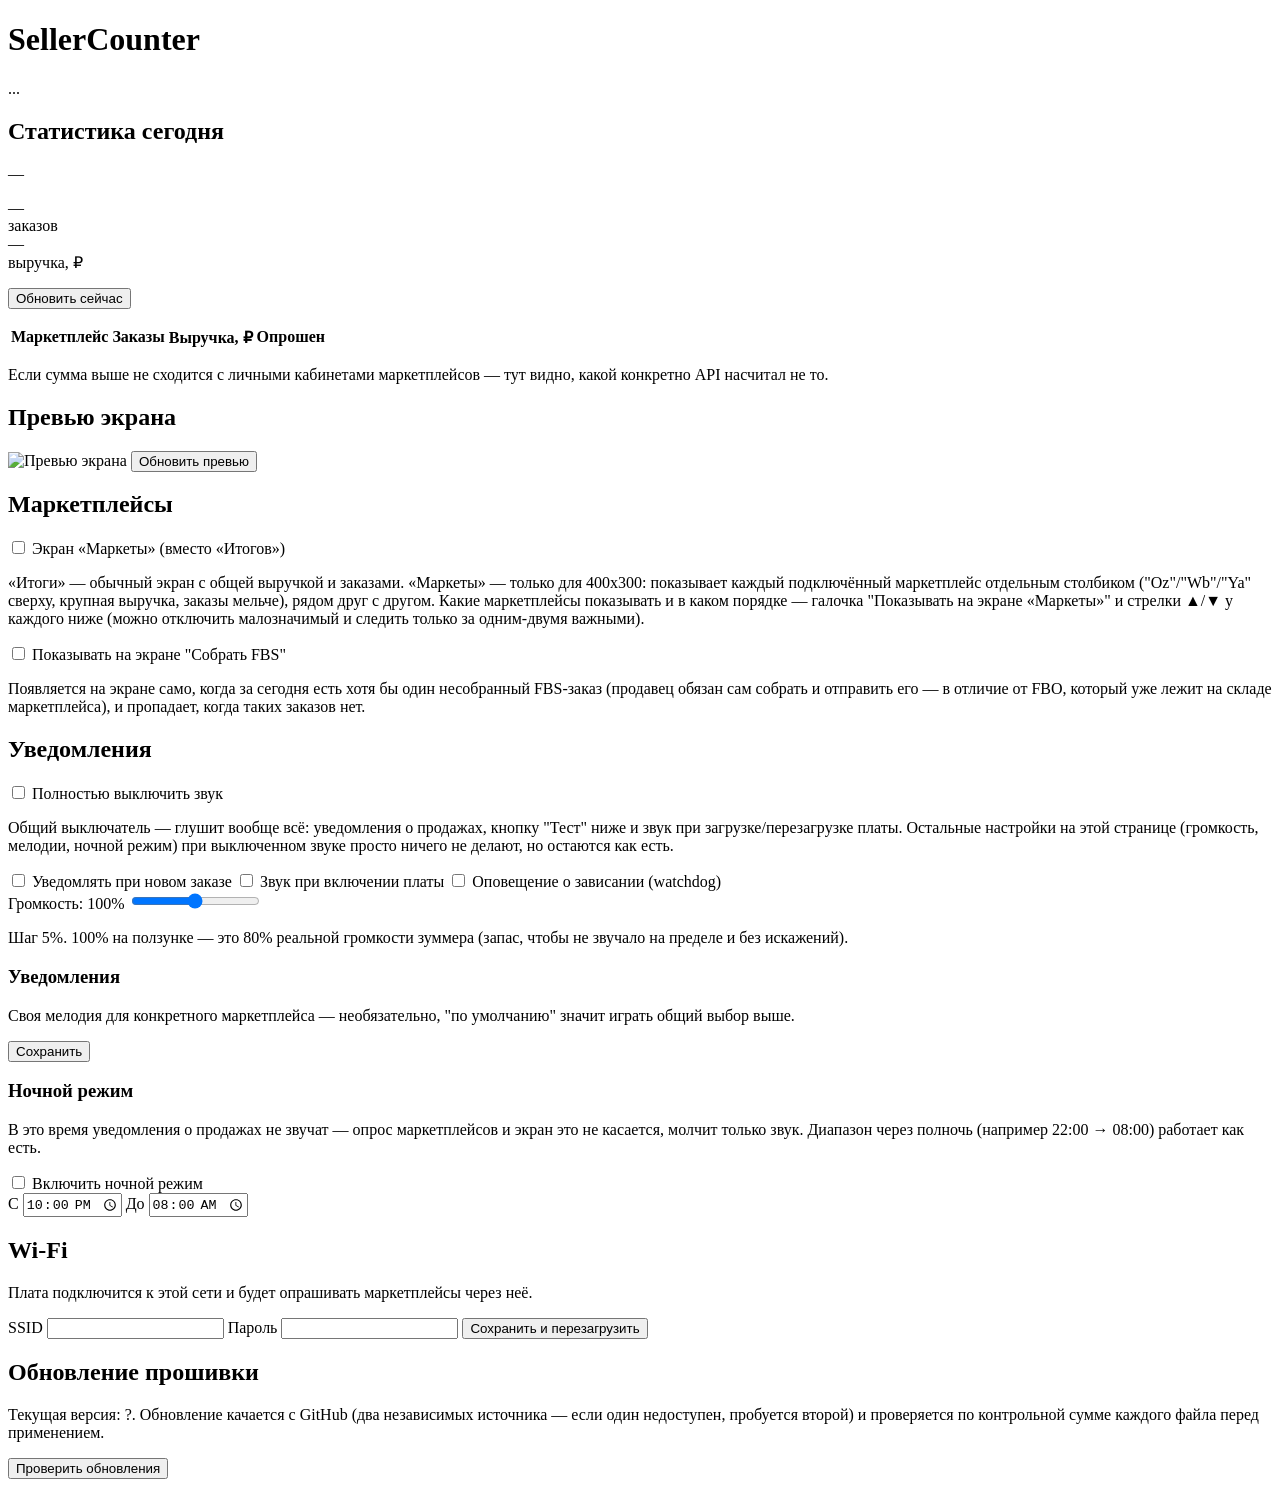
==== firmware/www/blond.html @ 5a1b1259 "Blond: trim hint text under watchdog toggle and the notification-files-format note Co-Authored-By: C" ====
<!DOCTYPE html>
<html lang="ru">
<head>
<meta charset="UTF-8">
<meta name="viewport" content="width=device-width, initial-scale=1">
<title>SellerCounter</title>
<link rel="stylesheet" href="/style.css">
</head>
<body>
<header>
  <h1>SellerCounter</h1>
  <div id="conn-status" class="badge">...</div>
</header>

<main>
  <section id="stats-section" class="card">
    <h2>Статистика сегодня</h2>
    <p class="hint" id="page-updated">—</p>
    <div class="stats-row">
      <div class="stat">
        <div class="stat-value" id="stat-orders">—</div>
        <div class="stat-label">заказов</div>
      </div>
      <div class="stat">
        <div class="stat-value" id="stat-revenue">—</div>
        <div class="stat-label">выручка, ₽</div>
      </div>
    </div>
    <p id="stats-errors" class="msg error"></p>
    <button id="stats-refresh" type="button">Обновить сейчас</button>
    <p id="stats-msg" class="msg"></p>

    <table class="mp-stats-table">
      <thead>
        <tr><th>Маркетплейс</th><th>Заказы</th><th>Выручка, ₽</th><th>Опрошен</th></tr>
      </thead>
      <tbody id="mp-stats-body"></tbody>
    </table>
    <p class="hint">Если сумма выше не сходится с личными кабинетами маркетплейсов — тут видно,
      какой конкретно API насчитал не то.</p>
  </section>

  <section id="preview-section" class="card">
    <h2>Превью экрана</h2>
    <img id="preview-img" src="/api/display/preview.bmp" alt="Превью экрана">
    <button id="preview-refresh" type="button">Обновить превью</button>
  </section>

  <section id="marketplaces-section" class="card">
    <h2>Маркетплейсы</h2>
    <label class="checkbox">
      <input type="checkbox" id="set-marketplace-breakdown">
      Экран «Маркеты» (вместо «Итогов»)
    </label>
    <p class="hint">
      «Итоги» — обычный экран с общей выручкой и заказами. «Маркеты» — только для 400x300: показывает каждый подключённый маркетплейс
      отдельным столбиком ("Oz"/"Wb"/"Ya" сверху, крупная выручка, заказы мельче), рядом друг с
      другом. Какие маркетплейсы показывать и в каком порядке — галочка "Показывать на экране «Маркеты»"
      и стрелки ▲/▼ у каждого ниже (можно отключить малозначимый и следить только
      за одним-двумя важными).
    </p>
    <p id="marketplace-breakdown-msg" class="msg"></p>
    <div id="marketplaces-list"></div>
    <label class="checkbox">
      <input type="checkbox" id="set-fbs-reminder">
      Показывать на экране "Собрать FBS"
    </label>
    <p class="hint">
      Появляется на экране само, когда за сегодня есть хотя бы один
      несобранный FBS-заказ (продавец обязан сам собрать и отправить его —
      в отличие от FBO, который уже лежит на складе маркетплейса), и
      пропадает, когда таких заказов нет.
    </p>
    <p id="fbs-reminder-msg" class="msg"></p>
  </section>

  <section id="notifications-section" class="card">
    <h2>Уведомления</h2>
    <label class="checkbox">
      <input type="checkbox" id="set-buzzer-disabled">
      Полностью выключить звук
    </label>
    <p class="hint">
      Общий выключатель — глушит вообще всё: уведомления о продажах, кнопку "Тест" ниже и звук
      при загрузке/перезагрузке платы. Остальные настройки на этой странице (громкость, мелодии,
      ночной режим) при выключенном звуке просто ничего не делают, но остаются как есть.
    </p>
    <label class="checkbox">
      <input type="checkbox" id="set-beep">
      Уведомлять при новом заказе
    </label>
    <label class="checkbox">
      <input type="checkbox" id="set-boot-sound">
      Звук при включении платы
    </label>
    <label class="checkbox">
      <input type="checkbox" id="set-watchdog-sound">
      Оповещение о зависании (watchdog)
    </label>
    <div id="notifications-list"></div>
    <label>
      <span>Громкость: <span id="volume-value">100</span>%</span>
      <input type="range" id="set-volume" min="0" max="100" step="5">
    </label>
    <p class="hint">
      Шаг 5%. 100% на ползунке — это 80% реальной громкости зуммера (запас, чтобы не звучало на
      пределе и без искажений).
    </p>

    <h3>Уведомления</h3>
    <p class="hint">
      Своя мелодия для конкретного маркетплейса — необязательно, "по умолчанию" значит играть
      общий выбор выше.
    </p>
    <div id="mp-sounds-list"></div>
    <button type="button" id="mp-sounds-save">Сохранить</button>

    <h3>Ночной режим</h3>
    <p class="hint">
      В это время уведомления о продажах не звучат — опрос маркетплейсов и экран это не касается,
      молчит только звук. Диапазон через полночь (например 22:00 → 08:00) работает как есть.
    </p>
    <label class="checkbox">
      <input type="checkbox" id="set-night-enabled">
      Включить ночной режим
    </label>
    <div class="override-row">
      <label>С
        <input type="time" id="set-night-start" value="22:00">
      </label>
      <label>До
        <input type="time" id="set-night-end" value="08:00">
      </label>
    </div>
    <p id="notifications-msg" class="msg"></p>
  </section>

  <section id="wifi-section" class="card">
    <h2>Wi-Fi</h2>
    <p class="hint">Плата подключится к этой сети и будет опрашивать маркетплейсы через неё.</p>
    <form id="wifi-form">
      <label>SSID
        <input type="text" name="ssid" id="wifi-ssid" required>
      </label>
      <label>Пароль
        <input type="password" name="password" id="wifi-password">
      </label>
      <button type="submit">Сохранить и перезагрузить</button>
    </form>
    <p id="wifi-msg" class="msg"></p>
  </section>

  <section id="ota-section" class="card">
    <h2>Обновление прошивки</h2>
    <p class="hint">
      Текущая версия: <span id="ota-current-version">?</span>.
      Обновление качается с GitHub (два независимых источника — если один
      недоступен, пробуется второй) и проверяется по контрольной сумме
      каждого файла перед применением.
    </p>
    <button type="button" id="ota-check">Проверить обновления</button>
    <button type="button" id="ota-apply" hidden>Обновить</button>
    <p id="ota-msg" class="msg"></p>
  </section>
</main>

<script src="/blond.js"></script>
</body>
</html>
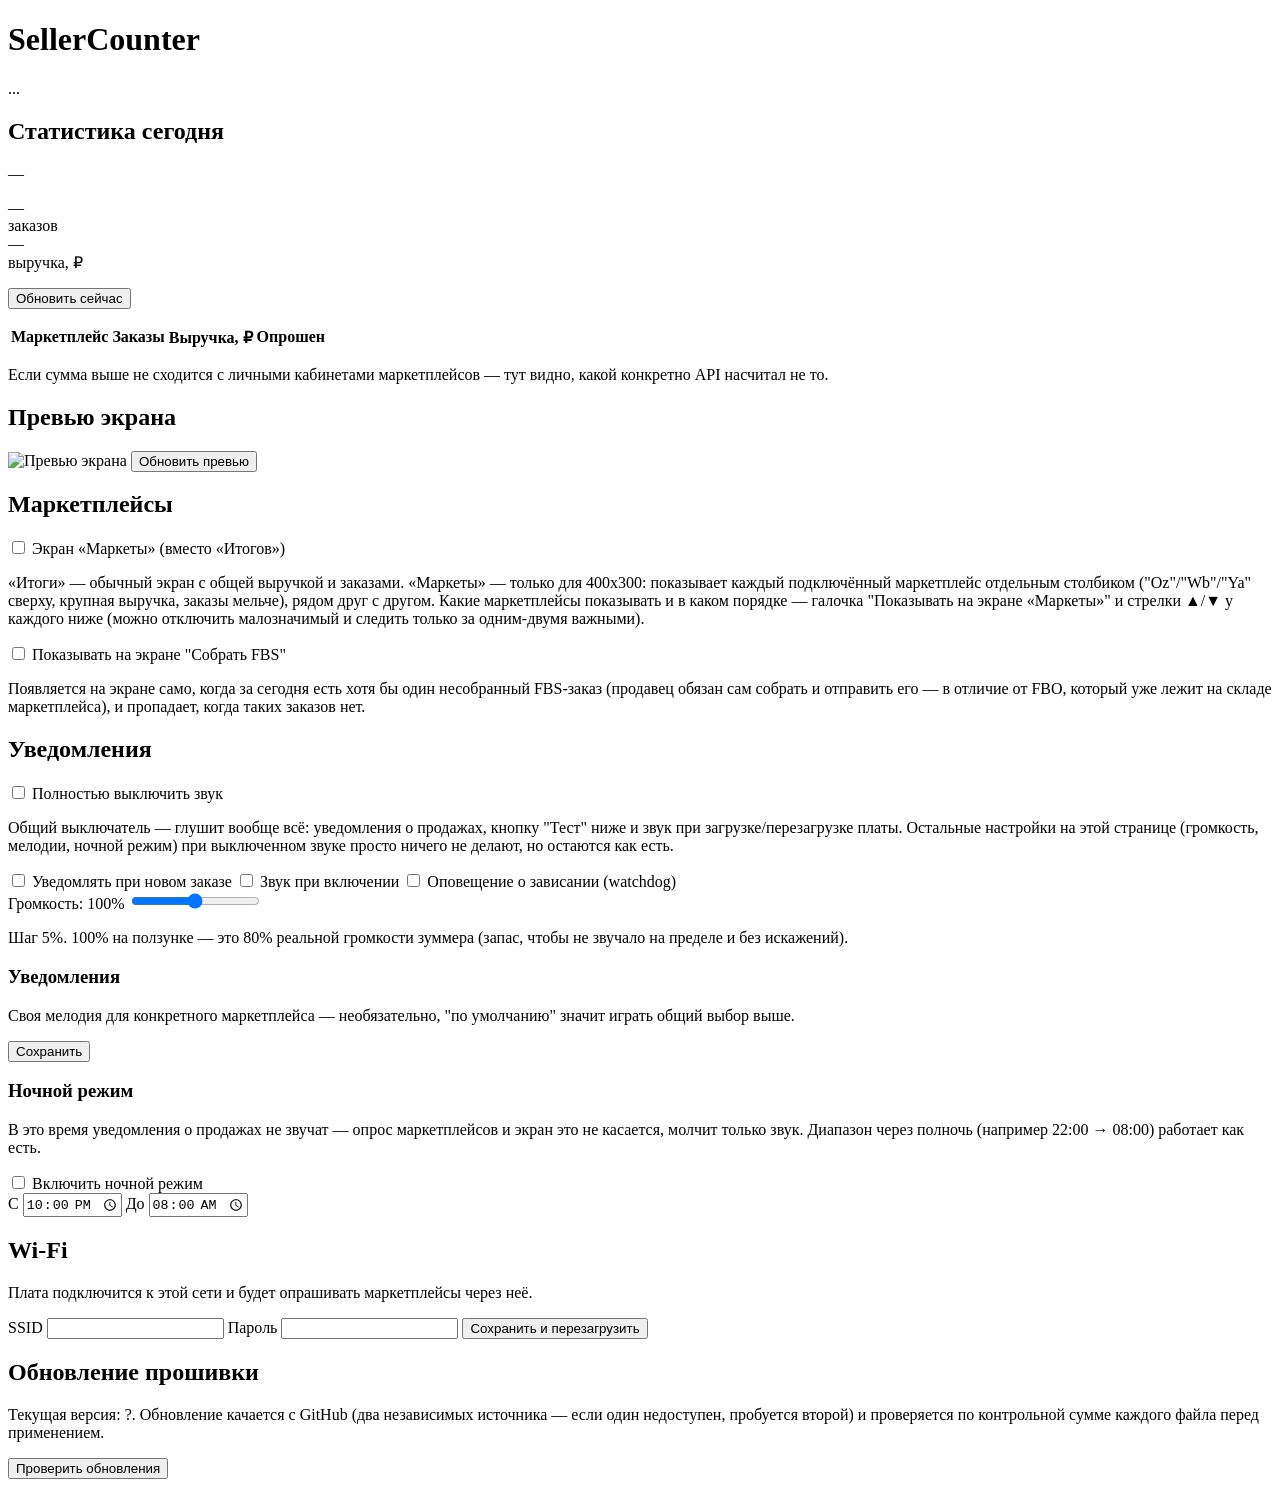
==== commit ab2cebf3: "Rename 'Звук при включении платы' to 'Звук при включении' in both interfaces Co-Authored-By: Claude " ====
--- a/firmware/www/blond.html
+++ b/firmware/www/blond.html
@@ -91,7 +91,7 @@
     </label>
     <label class="checkbox">
       <input type="checkbox" id="set-boot-sound">
-      Звук при включении платы
+      Звук при включении
     </label>
     <label class="checkbox">
       <input type="checkbox" id="set-watchdog-sound">
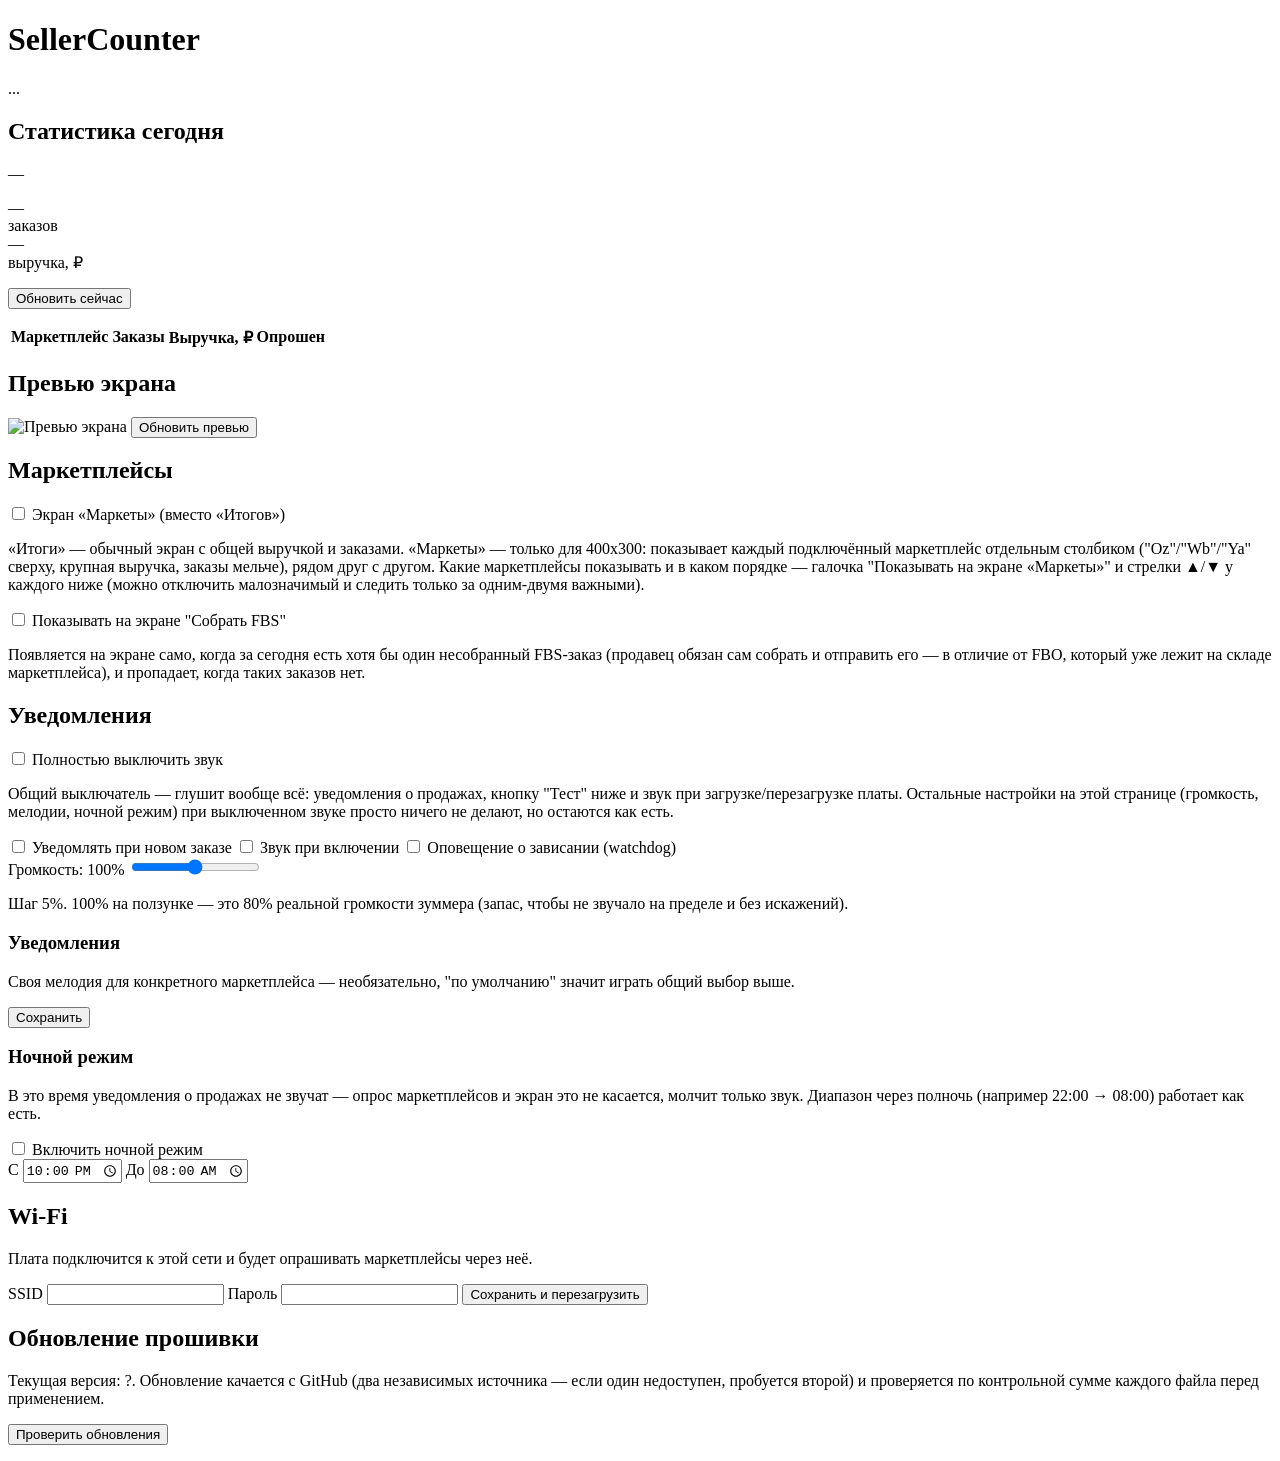
==== commit 02e157ea: "Remove the mismatched-sum hint from the marketplace stats table in both interfaces Co-Authored-By: C" ====
--- a/firmware/www/blond.html
+++ b/firmware/www/blond.html
@@ -36,8 +36,6 @@
       </thead>
       <tbody id="mp-stats-body"></tbody>
     </table>
-    <p class="hint">Если сумма выше не сходится с личными кабинетами маркетплейсов — тут видно,
-      какой конкретно API насчитал не то.</p>
   </section>
 
   <section id="preview-section" class="card">
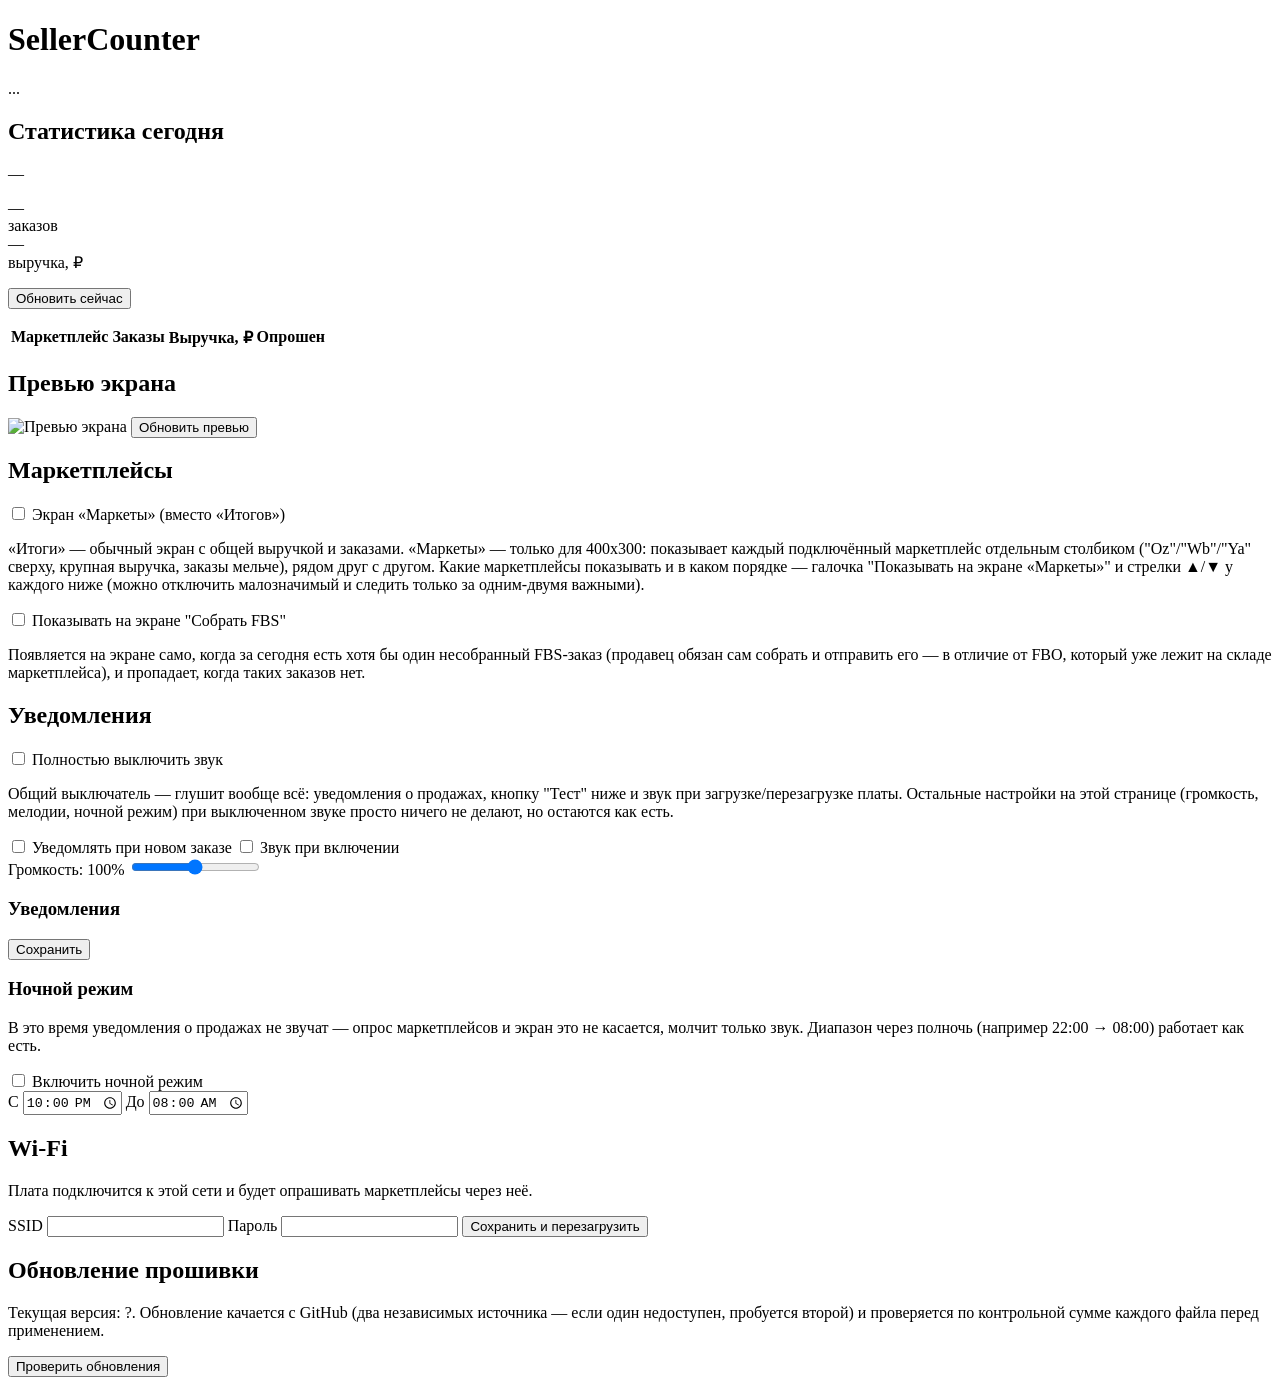
==== commit 5edcec41: "Blond: remove watchdog-sound toggle entirely; trim volume-step and per-marketplace-melody hints in b" ====
--- a/firmware/www/blond.html
+++ b/firmware/www/blond.html
@@ -91,25 +91,13 @@
       <input type="checkbox" id="set-boot-sound">
       Звук при включении
     </label>
-    <label class="checkbox">
-      <input type="checkbox" id="set-watchdog-sound">
-      Оповещение о зависании (watchdog)
-    </label>
     <div id="notifications-list"></div>
     <label>
       <span>Громкость: <span id="volume-value">100</span>%</span>
       <input type="range" id="set-volume" min="0" max="100" step="5">
     </label>
-    <p class="hint">
-      Шаг 5%. 100% на ползунке — это 80% реальной громкости зуммера (запас, чтобы не звучало на
-      пределе и без искажений).
-    </p>
 
     <h3>Уведомления</h3>
-    <p class="hint">
-      Своя мелодия для конкретного маркетплейса — необязательно, "по умолчанию" значит играть
-      общий выбор выше.
-    </p>
     <div id="mp-sounds-list"></div>
     <button type="button" id="mp-sounds-save">Сохранить</button>
 
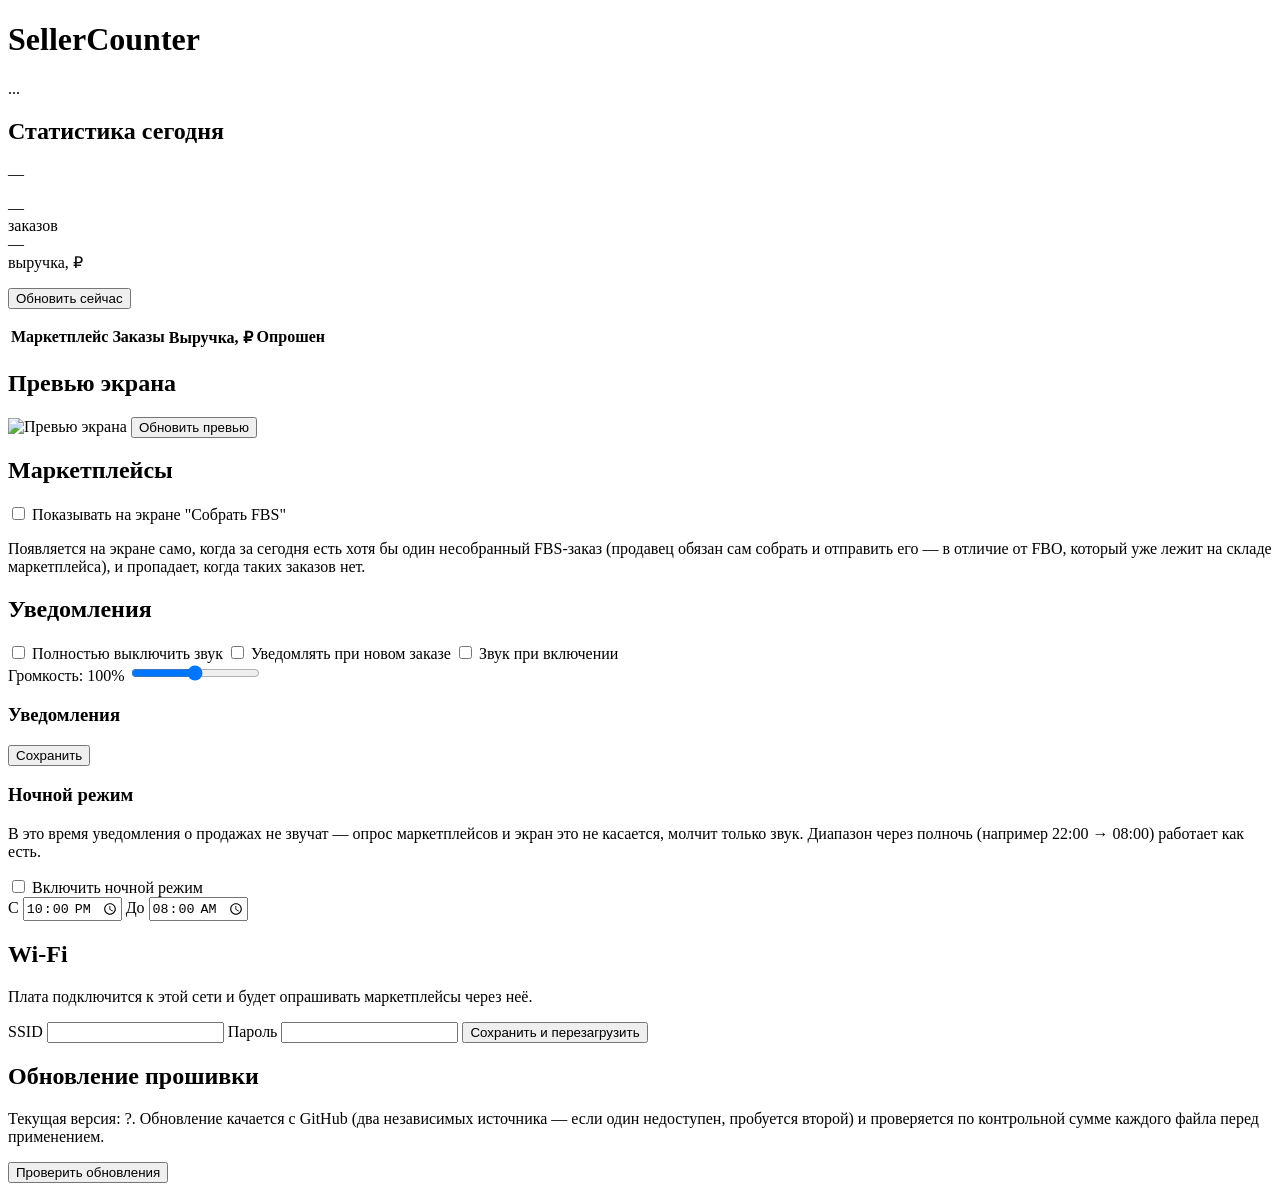
==== commit 3c14b7c4: "Stop writing '# Автодобавлено' header on auto-migrated layout.txt fields; hide Markety toggle on sma" ====
--- a/firmware/www/blond.html
+++ b/firmware/www/blond.html
@@ -46,17 +46,18 @@
 
   <section id="marketplaces-section" class="card">
     <h2>Маркетплейсы</h2>
-    <label class="checkbox">
-      <input type="checkbox" id="set-marketplace-breakdown">
-      Экран «Маркеты» (вместо «Итогов»)
-    </label>
-    <p class="hint">
-      «Итоги» — обычный экран с общей выручкой и заказами. «Маркеты» — только для 400x300: показывает каждый подключённый маркетплейс
-      отдельным столбиком ("Oz"/"Wb"/"Ya" сверху, крупная выручка, заказы мельче), рядом друг с
-      другом. Какие маркетплейсы показывать и в каком порядке — галочка "Показывать на экране «Маркеты»"
-      и стрелки ▲/▼ у каждого ниже (можно отключить малозначимый и следить только
-      за одним-двумя важными).
-    </p>
+    <div id="marketplace-breakdown-toggle" hidden>
+      <label class="checkbox">
+        <input type="checkbox" id="set-marketplace-breakdown">
+        Экран «Маркеты» (вместо «Итогов»)
+      </label>
+      <p class="hint">
+        Показывает каждый подключённый маркетплейс отдельным столбиком ("Oz"/"Wb"/"Ya" сверху,
+        крупная выручка, заказы мельче), рядом друг с другом. Какие маркетплейсы показывать и в
+        каком порядке — галочка "Показывать на экране «Маркеты»" и стрелки ▲/▼ у каждого ниже
+        (можно отключить малозначимый и следить только за одним-двумя важными).
+      </p>
+    </div>
     <p id="marketplace-breakdown-msg" class="msg"></p>
     <div id="marketplaces-list"></div>
     <label class="checkbox">
@@ -78,11 +79,6 @@
       <input type="checkbox" id="set-buzzer-disabled">
       Полностью выключить звук
     </label>
-    <p class="hint">
-      Общий выключатель — глушит вообще всё: уведомления о продажах, кнопку "Тест" ниже и звук
-      при загрузке/перезагрузке платы. Остальные настройки на этой странице (громкость, мелодии,
-      ночной режим) при выключенном звуке просто ничего не делают, но остаются как есть.
-    </p>
     <label class="checkbox">
       <input type="checkbox" id="set-beep">
       Уведомлять при новом заказе
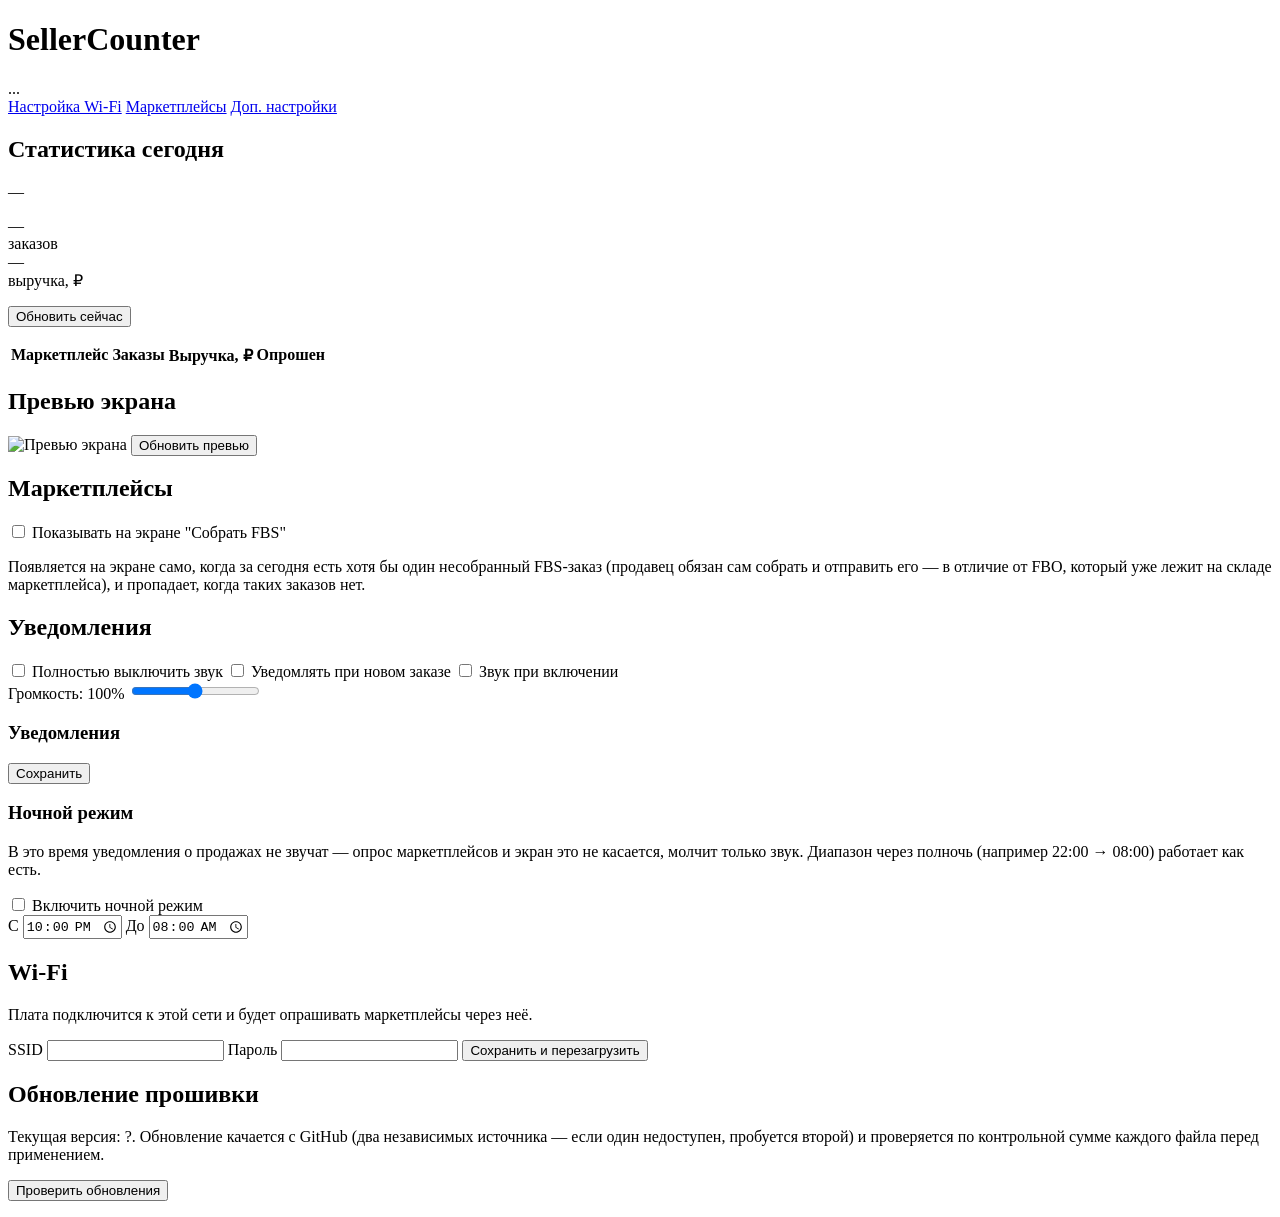
==== commit 21b943cf: "Blond: sticky quick-nav with three buttons (Wi-Fi, Marketplaces, extra settings) that jump to sectio" ====
--- a/firmware/www/blond.html
+++ b/firmware/www/blond.html
@@ -11,6 +11,12 @@
   <h1>SellerCounter</h1>
   <div id="conn-status" class="badge">...</div>
 </header>
+
+<nav class="quick-nav">
+  <a href="#wifi-section">Настройка Wi-Fi</a>
+  <a href="#marketplaces-section">Маркетплейсы</a>
+  <a href="#notifications-section">Доп. настройки</a>
+</nav>
 
 <main>
   <section id="stats-section" class="card">
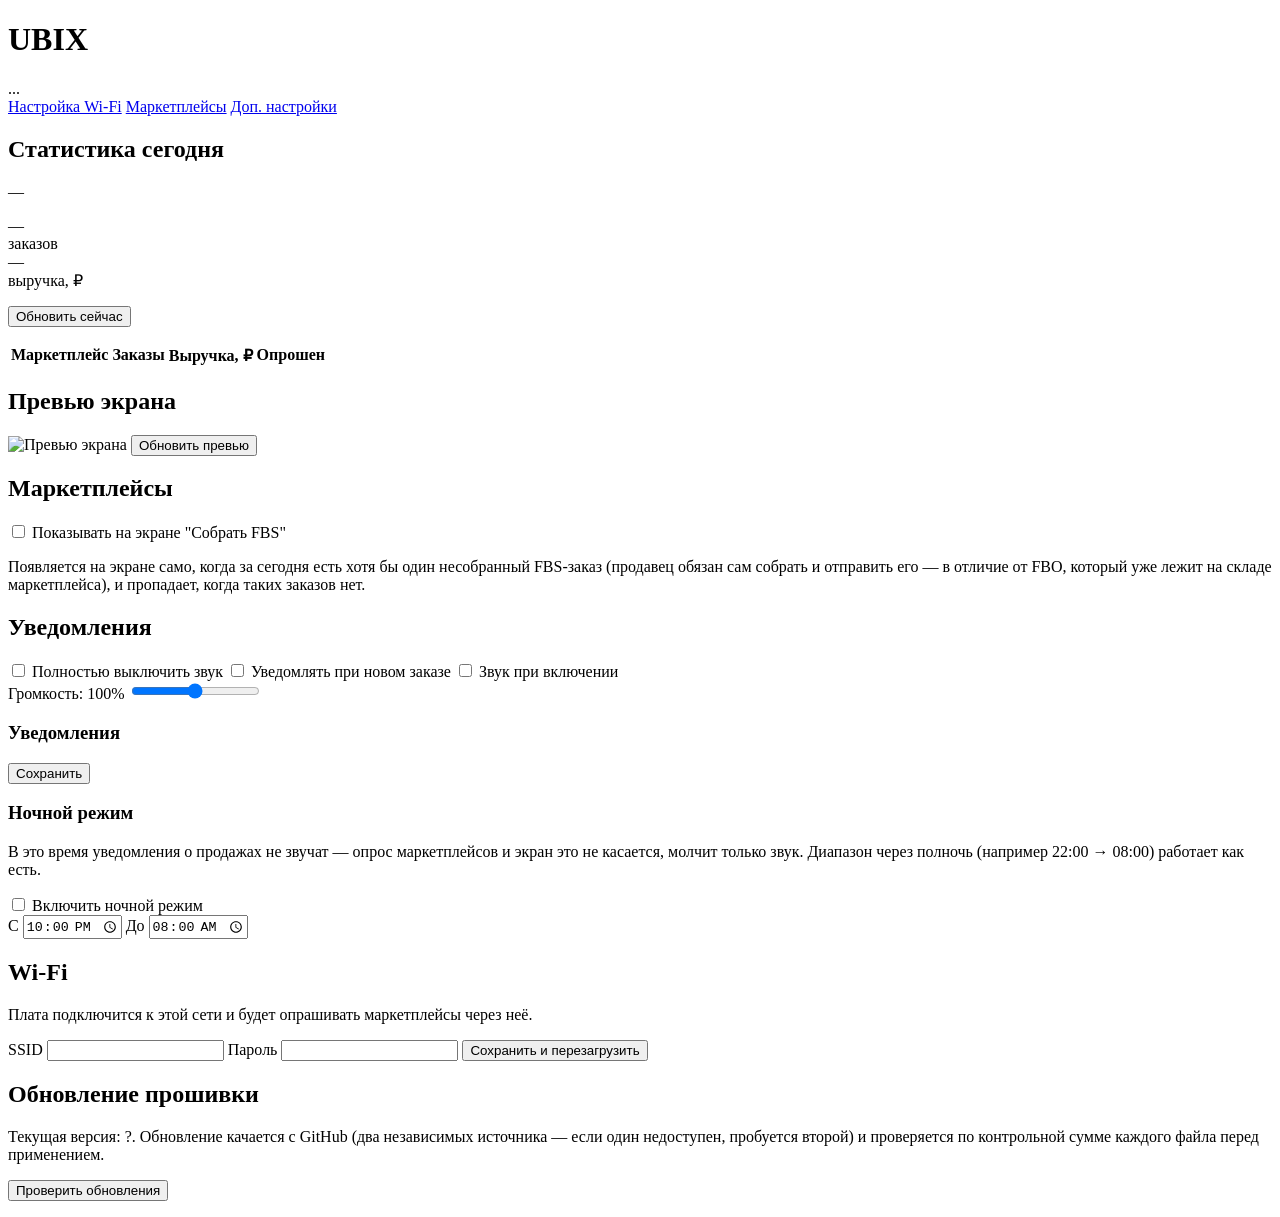
==== commit 38e7959a: "Web UI: e-ink palette (paper/ink, hard borders, inverted buttons), rename SellerCounter -> UBIX in p" ====
--- a/firmware/www/blond.html
+++ b/firmware/www/blond.html
@@ -3,12 +3,12 @@
 <head>
 <meta charset="UTF-8">
 <meta name="viewport" content="width=device-width, initial-scale=1">
-<title>SellerCounter</title>
+<title>UBIX</title>
 <link rel="stylesheet" href="/style.css">
 </head>
 <body>
 <header>
-  <h1>SellerCounter</h1>
+  <h1>UBIX</h1>
   <div id="conn-status" class="badge">...</div>
 </header>
 
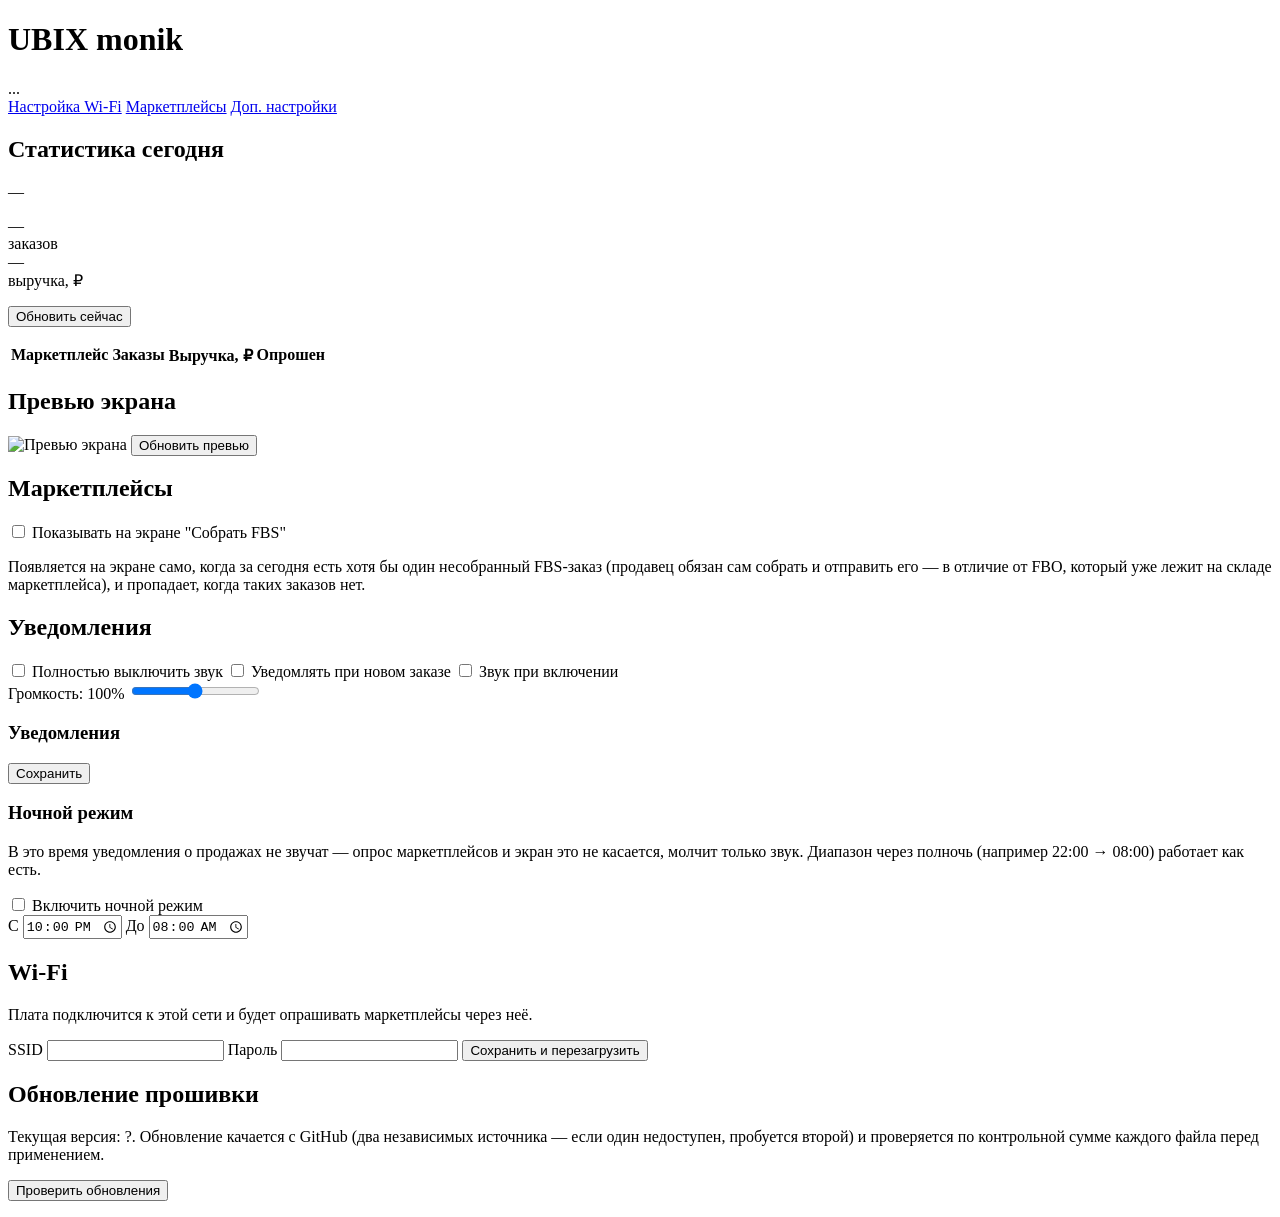
==== commit 9fbf2d90: "Web UI: title and header 'UBIX monik'; version 89 Co-Authored-By: Claude Sonnet 5.5 <noreply@anthrop" ====
--- a/firmware/www/blond.html
+++ b/firmware/www/blond.html
@@ -3,12 +3,12 @@
 <head>
 <meta charset="UTF-8">
 <meta name="viewport" content="width=device-width, initial-scale=1">
-<title>UBIX</title>
+<title>UBIX monik</title>
 <link rel="stylesheet" href="/style.css">
 </head>
 <body>
 <header>
-  <h1>UBIX</h1>
+  <h1>UBIX monik</h1>
   <div id="conn-status" class="badge">...</div>
 </header>
 
